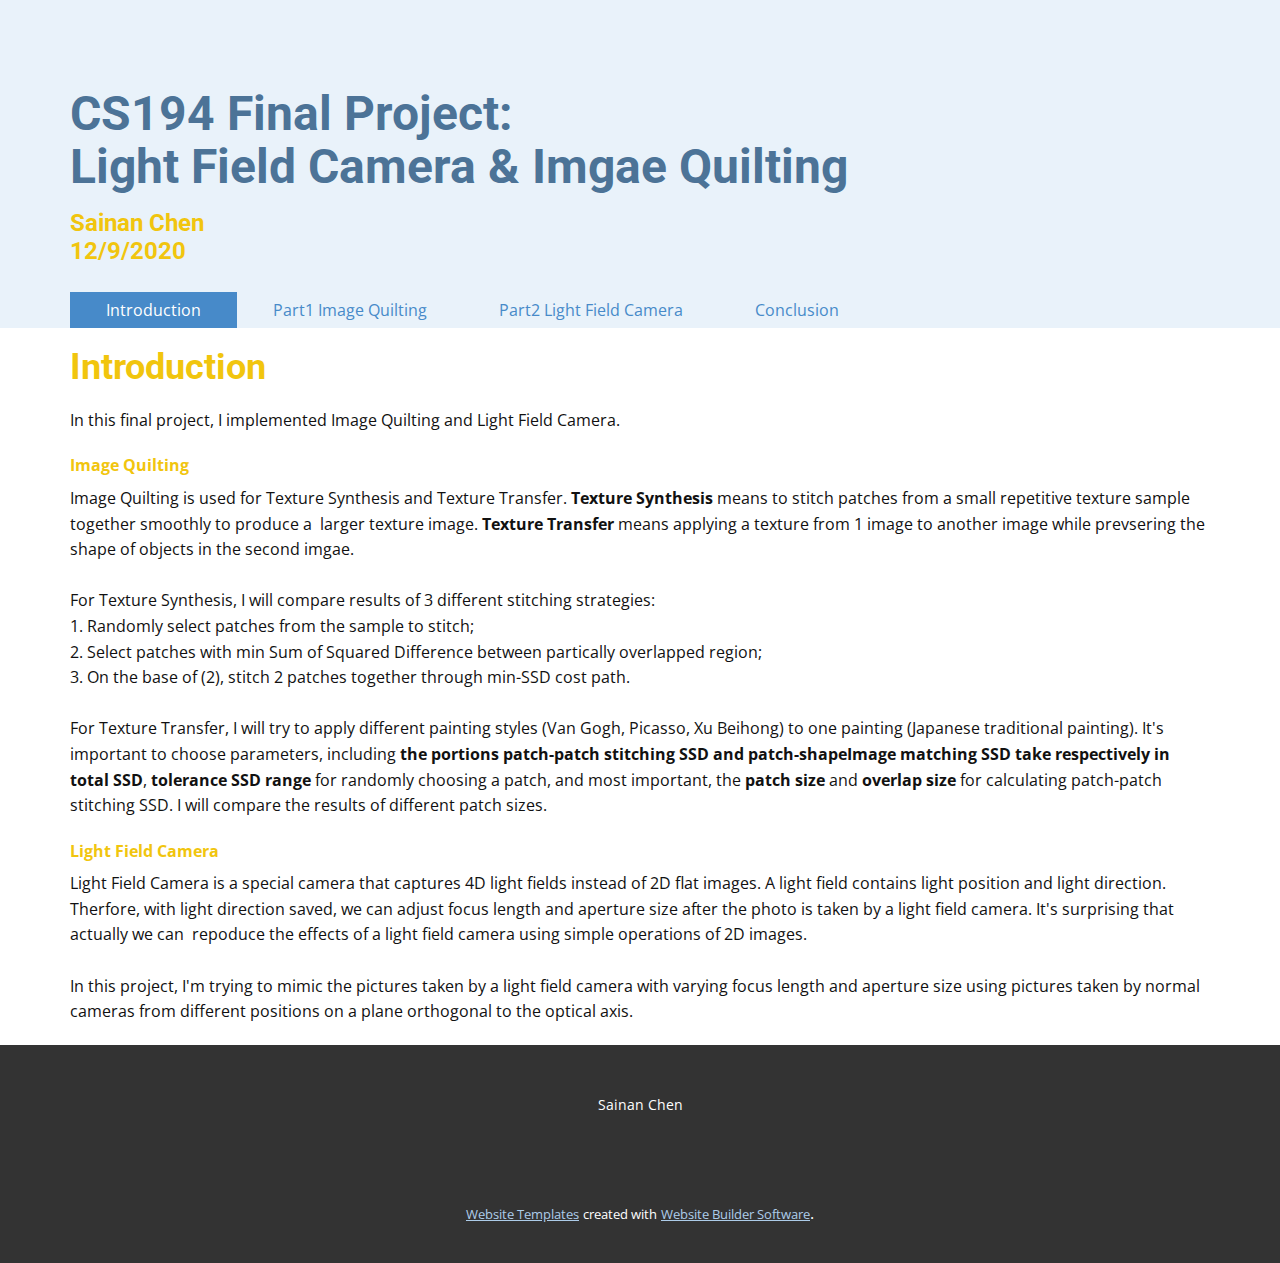
==== index.html @ 0978ae08 "added final proj" ====
<!DOCTYPE html>
<html style="font-size: 16px;">
  <head>
    <meta name="viewport" content="width=device-width, initial-scale=1.0">
    <meta charset="utf-8">
    <meta name="keywords" content="CS194 Project4:&nbsp;Facial Keypoint Detection with Neural Networks">
    <meta name="description" content="">
    <meta name="page_type" content="np-template-header-footer-from-plugin">
    <title>Introduction</title>
    <link rel="stylesheet" href="nicepage.css" media="screen">
<link rel="stylesheet" href="Introduction.css" media="screen">
    <script class="u-script" type="text/javascript" src="jquery.js" defer=""></script>
    <script class="u-script" type="text/javascript" src="nicepage.js" defer=""></script>
    <meta name="generator" content="Nicepage 2.27.1, nicepage.com">
    <link id="u-theme-google-font" rel="stylesheet" href="https://fonts.googleapis.com/css?family=Roboto:100,100i,300,300i,400,400i,500,500i,700,700i,900,900i|Open+Sans:300,300i,400,400i,600,600i,700,700i,800,800i">
    
    
    <script type="application/ld+json">{
		"@context": "http://schema.org",
		"@type": "Organization",
		"name": "",
		"url": "index.html"
}</script>
    <meta property="og:title" content="Introduction">
    <meta property="og:type" content="website">
    <meta name="theme-color" content="#478ac9">
    <link rel="canonical" href="index.html">
    <meta property="og:url" content="index.html">
  </head>
  <body data-home-page="Introduction.html" data-home-page-title="Introduction" class="u-body"><header class="u-clearfix u-header u-palette-1-light-3 u-header" id="sec-509c"><div class="u-clearfix u-sheet u-sheet-1">
        <h1 class="u-text u-text-palette-1-dark-1 u-text-1">CS194 Final Project:&nbsp;<br>Light Field Camera &amp; Imgae Quilting
        </h1>
        <h4 class="u-text u-text-palette-3-base u-text-2">Sainan Chen<br>12/9/2020
        </h4>
        <nav class="u-menu u-menu-dropdown u-offcanvas u-menu-1">
          <div class="menu-collapse" style="font-size: 1rem; letter-spacing: 0;">
            <a class="u-active-palette-1-base u-button-style u-custom-left-right-menu-spacing u-custom-padding-bottom u-custom-top-bottom-menu-spacing u-nav-link u-text-active-white u-text-hover-palette-3-base u-text-palette-1-base" href="#">
              <svg><use xmlns:xlink="http://www.w3.org/1999/xlink" xlink:href="#menu-hamburger"></use></svg>
              <svg version="1.1" xmlns="http://www.w3.org/2000/svg" xmlns:xlink="http://www.w3.org/1999/xlink"><defs><symbol id="menu-hamburger" viewBox="0 0 16 16" style="width: 16px; height: 16px;"><rect y="1" width="16" height="2"></rect><rect y="7" width="16" height="2"></rect><rect y="13" width="16" height="2"></rect>
</symbol>
</defs></svg>
            </a>
          </div>
          <div class="u-custom-menu u-nav-container">
            <ul class="u-nav u-unstyled u-nav-1"><li class="u-nav-item"><a class="u-active-palette-1-base u-button-style u-nav-link u-text-active-white u-text-hover-palette-3-base u-text-palette-1-base" href="Introduction.html" style="padding: 10px 36px;">Introduction</a>
</li><li class="u-nav-item"><a class="u-active-palette-1-base u-button-style u-nav-link u-text-active-white u-text-hover-palette-3-base u-text-palette-1-base" href="Part1-Image-Quilting.html" style="padding: 10px 36px;">Part1 Image Quilting</a>
</li><li class="u-nav-item"><a class="u-active-palette-1-base u-button-style u-nav-link u-text-active-white u-text-hover-palette-3-base u-text-palette-1-base" href="Part2-Light-Field-Camera.html" style="padding: 10px 36px;">Part2 Light Field Camera</a>
</li><li class="u-nav-item"><a class="u-active-palette-1-base u-button-style u-nav-link u-text-active-white u-text-hover-palette-3-base u-text-palette-1-base" href="Conclusion.html" style="padding: 10px 36px;">Conclusion</a>
</li></ul>
          </div>
          <div class="u-custom-menu u-nav-container-collapse">
            <div class="u-black u-container-style u-inner-container-layout u-opacity u-opacity-95 u-sidenav">
              <div class="u-menu-close"></div>
              <ul class="u-align-center u-nav u-popupmenu-items u-unstyled u-nav-2"><li class="u-nav-item"><a class="u-button-style u-nav-link" href="Introduction.html" style="padding: 10px 36px;">Introduction</a>
</li><li class="u-nav-item"><a class="u-button-style u-nav-link" href="Part1-Image-Quilting.html" style="padding: 10px 36px;">Part1 Image Quilting</a>
</li><li class="u-nav-item"><a class="u-button-style u-nav-link" href="Part2-Light-Field-Camera.html" style="padding: 10px 36px;">Part2 Light Field Camera</a>
</li><li class="u-nav-item"><a class="u-button-style u-nav-link" href="Conclusion.html" style="padding: 10px 36px;">Conclusion</a>
</li></ul>
            </div>
            <div class="u-black u-menu-overlay u-opacity u-opacity-70"></div>
          </div>
        </nav>
      </div></header>
    <section class="u-align-left u-clearfix u-section-1" id="sec-bec9">
      <div class="u-clearfix u-sheet u-sheet-1">
        <h2 class="u-text u-text-default u-text-palette-3-base u-text-1">Introduction</h2>
        <p class="u-text u-text-default u-text-2">In this final project, I implemented Image Quilting and Light Field Camera.<br>
        </p>
        <p class="u-text u-text-palette-3-base u-text-3">Image Quilting</p>
        <p class="u-text u-text-4">Image Quilting is used for Texture Synthesis and Texture Transfer.&nbsp;<b>Texture Synthesis</b>&nbsp;means to stitch patches from a small repetitive texture sample together smoothly to produce a&nbsp; larger texture image.&nbsp;<b>Texture Transfer</b>&nbsp;means applying a texture from 1 image to another image while prevsering the shape of objects in the second imgae.&nbsp;&nbsp;<br>
          <br>For Texture Synthesis, I will compare results of 3 different stitching strategies:<br>1. Randomly select patches from the sample to stitch;<br>2. Select patches with min Sum of Squared Difference between partically overlapped region;<br>3. On the base of (2), stitch 2 patches together through min-SSD cost path.<br>
          <br>For Texture Transfer, I will try to apply different painting styles (Van Gogh, Picasso, Xu Beihong) to one painting (Japanese traditional painting). It's important to choose parameters, including <b>the portions patch-patch stitching SSD and patch-shapeImage matching SSD take respectively in total SSD</b>, <b>tolerance SSD range</b> for randomly choosing a patch, and most important, the<b> patch size</b> and <b>overlap size</b> for calculating patch-patch stitching SSD. I will compare the results of different patch sizes.&nbsp;<br>
        </p>
        <p class="u-text u-text-default u-text-palette-3-base u-text-5">Light Field Camera</p>
        <p class="u-text u-text-6">Light Field Camera is a special camera that captures 4D light fields instead of 2D flat images. A light field contains light position and light direction. Therfore, with light direction saved, we can adjust focus length and aperture size after the photo is taken by a light field camera. It's surprising that actually we can&nbsp; repoduce the effects of a light field camera using simple operations of 2D images.<br>
          <br>In this project, I'm trying to mimic the pictures taken by a light field camera with varying focus length and aperture size using pictures taken by normal cameras from different positions on&nbsp;a plane orthogonal to the optical axis.&nbsp;
        </p>
      </div>
    </section>
    
    
    <footer class="u-align-center u-clearfix u-footer u-grey-80 u-footer" id="sec-b697"><div class="u-clearfix u-sheet u-sheet-1">
        <p class="u-small-text u-text u-text-variant u-text-1">Sainan Chen</p>
      </div></footer>
    <section class="u-backlink u-clearfix u-grey-80">
      <a class="u-link" href="https://nicepage.com/website-templates" target="_blank">
        <span>Website Templates</span>
      </a>
      <p class="u-text">
        <span>created with</span>
      </p>
      <a class="u-link" href="https://nicepage.com/" target="_blank">
        <span>Website Builder Software</span>
      </a>. 
    </section>
  </body>
</html>
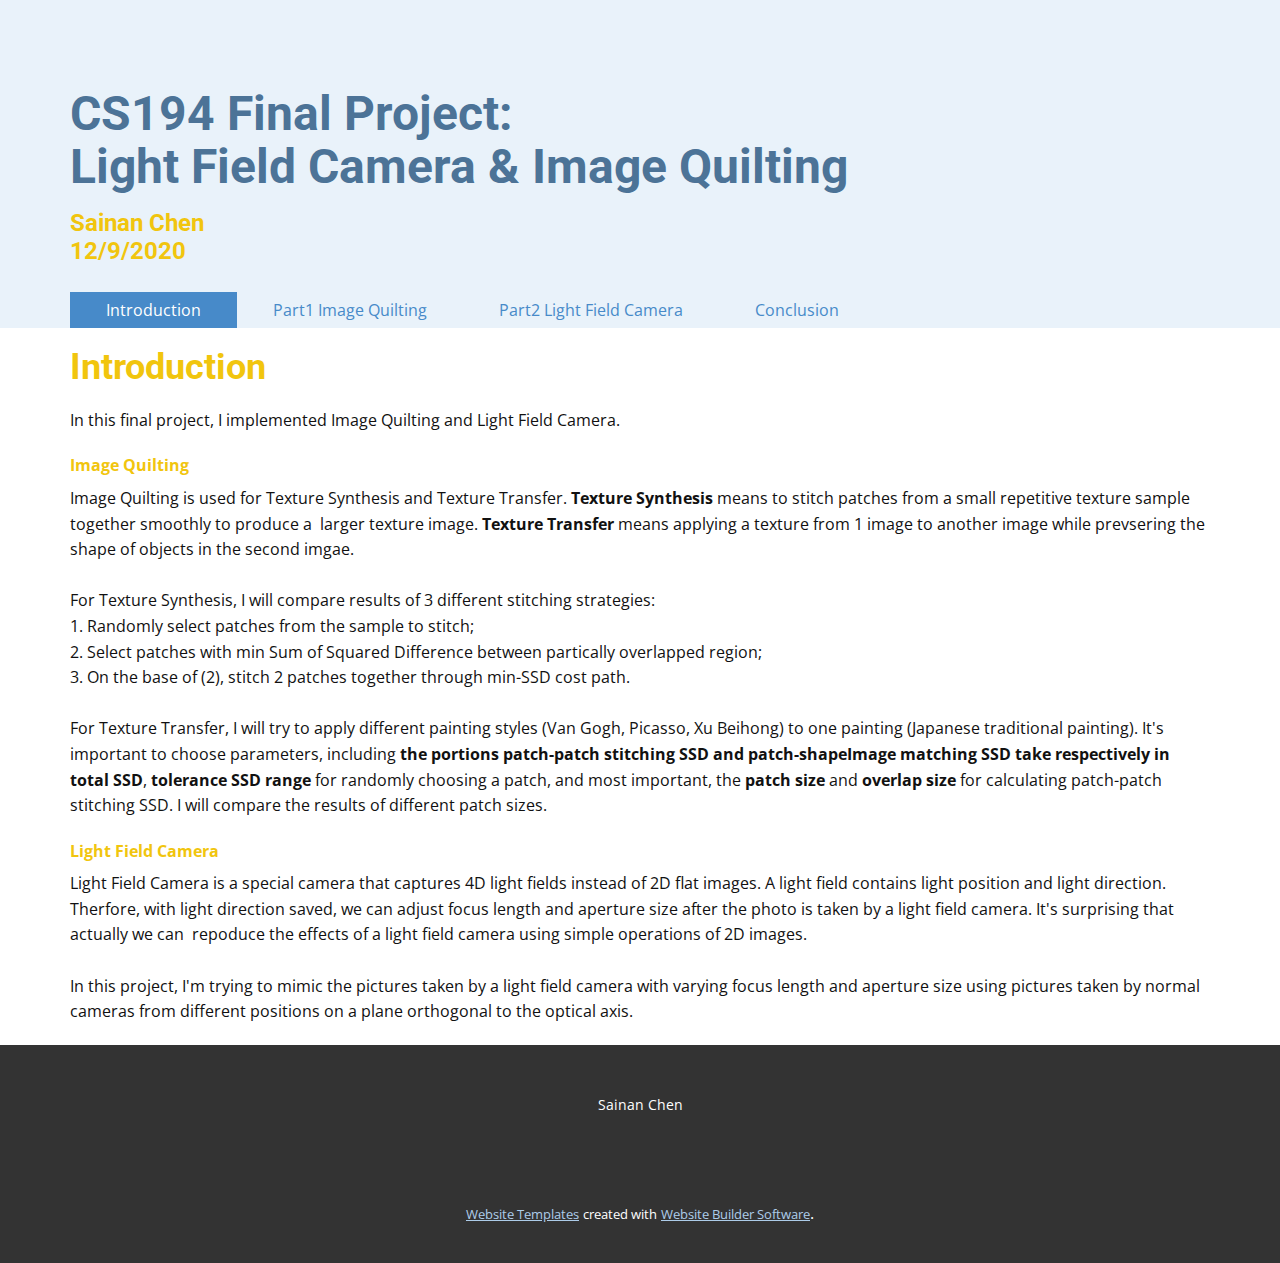
==== commit e032cfd5: "added final proj" ====
--- a/index.html
+++ b/index.html
@@ -28,7 +28,7 @@
     <meta property="og:url" content="index.html">
   </head>
   <body data-home-page="Introduction.html" data-home-page-title="Introduction" class="u-body"><header class="u-clearfix u-header u-palette-1-light-3 u-header" id="sec-509c"><div class="u-clearfix u-sheet u-sheet-1">
-        <h1 class="u-text u-text-palette-1-dark-1 u-text-1">CS194 Final Project:&nbsp;<br>Light Field Camera &amp; Imgae Quilting
+        <h1 class="u-text u-text-palette-1-dark-1 u-text-1">CS194 Final Project:&nbsp;<br>Light Field Camera &amp; Image Quilting
         </h1>
         <h4 class="u-text u-text-palette-3-base u-text-2">Sainan Chen<br>12/9/2020
         </h4>
